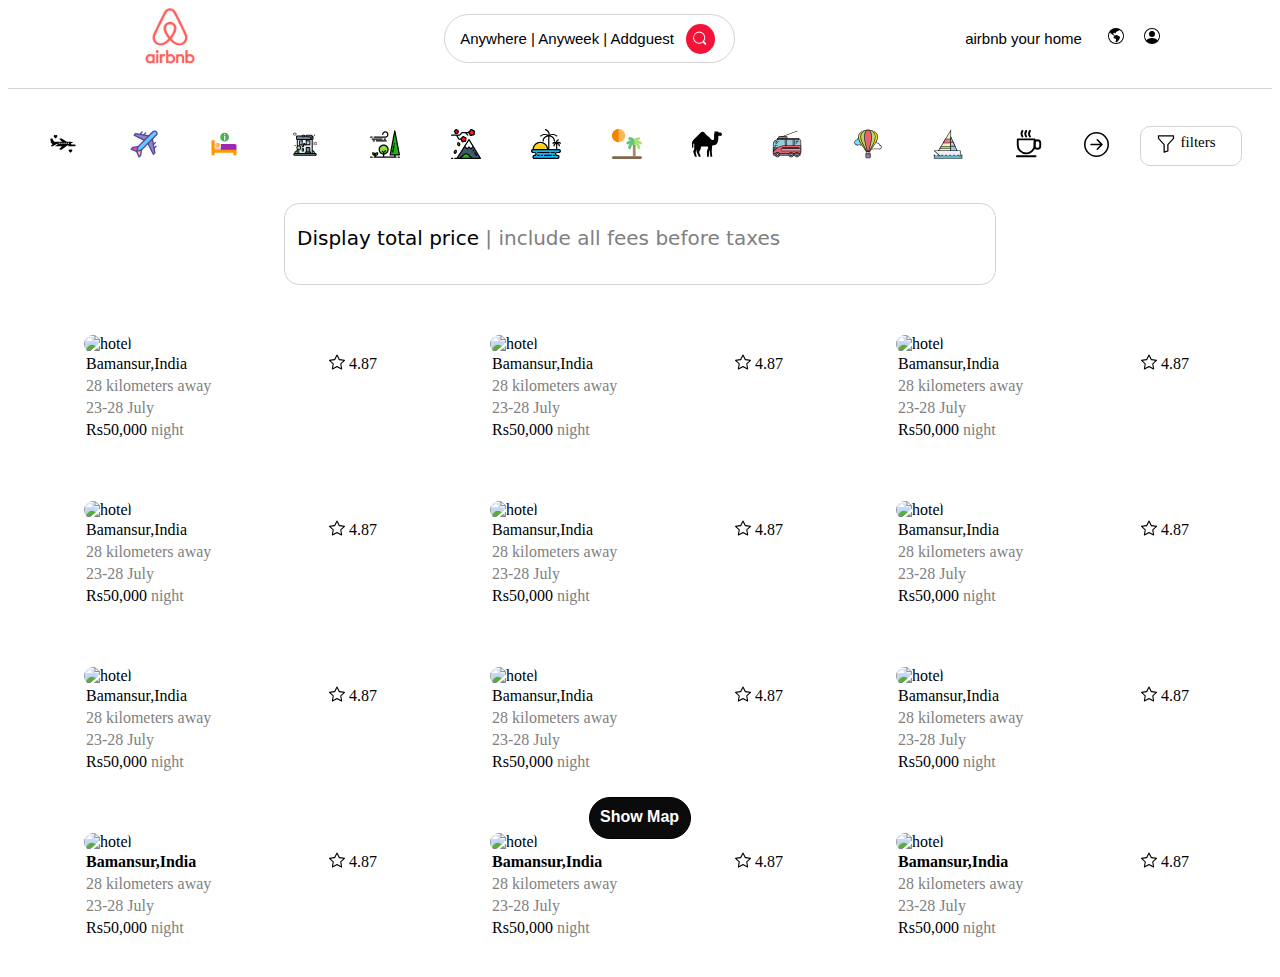
==== index.html @ 46e2a493 "first commit" ====
<!DOCTYPE html>
<html lang="en">
<head>
    <meta charset="UTF-8">
    <meta name="viewport" content="width=device-width, initial-scale=1.0">
    <link rel="stylesheet" href="./style.css">
    <title>Document</title>
</head>
<body>
    <a id="maps" href="https://maps.google.co.in">Show Map</a>
    <div class="top">
        <div class="head-container">
            <div class="logo">
                <img id="logo" src="./assets/logo.png" alt="logo">
            </div>
            <div class="search">
                <button id="search">
                    Anywhere | Anyweek | Addguest
                </button>
                <svg id="search-logo" xmlns="http://www.w3.org/2000/svg" width="16" height="16" fill="currentColor" class="bi bi-search" viewBox="0 0 16 16">
                    <path d="M11.742 10.344a6.5 6.5 0 1 0-1.397 1.398h-.001c.03.04.062.078.098.115l3.85 3.85a1 1 0 0 0 1.415-1.414l-3.85-3.85a1.007 1.007 0 0 0-.115-.1zM12 6.5a5.5 5.5 0 1 1-11 0 5.5 5.5 0 0 1 11 0z"/>
                </svg>
            </div>
            <div class="head-container-2">
                <div class="button-1">
                    <button id="button-1">
                        airbnb your home
                    </button>
                </div>
                <div class="button-2">
                  <svg id="header-2-logo" xmlns="http://www.w3.org/2000/svg" width="16" height="16" fill="currentColor" class="bi bi-globe-americas" viewBox="0 0 16 16">
                        <path d="M8 0a8 8 0 1 0 0 16A8 8 0 0 0 8 0ZM2.04 4.326c.325 1.329 2.532 2.54 3.717 3.19.48.263.793.434.743.484-.08.08-.162.158-.242.234-.416.396-.787.749-.758 1.266.035.634.618.824 1.214 1.017.577.188 1.168.38 1.286.983.082.417-.075.988-.22 1.52-.215.782-.406 1.48.22 1.48 1.5-.5 3.798-3.186 4-5 .138-1.243-2-2-3.5-2.5-.478-.16-.755.081-.99.284-.172.15-.322.279-.51.216-.445-.148-2.5-2-1.5-2.5.78-.39.952-.171 1.227.182.078.099.163.208.273.318.609.304.662-.132.723-.633.039-.322.081-.671.277-.867.434-.434 1.265-.791 2.028-1.12.712-.306 1.365-.587 1.579-.88A7 7 0 1 1 2.04 4.327Z"/>
                      </svg>
                </div>
                <div id="header-2-logo" class="button-3">
                <svg xmlns="http://www.w3.org/2000/svg" width="16" height="16" fill="currentColor" class="bi bi-person-circle" viewBox="0 0 16 16">
                        <path d="M11 6a3 3 0 1 1-6 0 3 3 0 0 1 6 0z"/>
                        <path fill-rule="evenodd" d="M0 8a8 8 0 1 1 16 0A8 8 0 0 1 0 8zm8-7a7 7 0 0 0-5.468 11.37C3.242 11.226 4.805 10 8 10s4.757 1.225 5.468 2.37A7 7 0 0 0 8 1z"/>
                      </svg>
                </div>
            </div>
        </div>

        <div class="menu-container">
            <div class="menu">
                <img id="menu" src="./assets/navmenu/airplane-travel-heart-svgrepo-com.svg" alt="airoplane">
            </div>
            <div class="menu">
                <!-- <svg id="menu" xmlns="http://www.w3.org/2000/svg" viewBox="0 0 32 32"><path d="M12 4h13.9a.09.09 0 0 1 .1.1V22a1 1 0 0 0 2 0V4.1A2.1 2.1 0 0 0 25.9 2H12a1 1 0 0 0 0 2zM29 28h-1v-2a1 1 0 0 0-2 0v2h-4v-5a1 1 0 0 0-1-1H11a1 1 0 0 0-1 1v5H6V4.1a.09.09 0 0 1 .1-.1H8a1 1 0 0 0 0-2H6.1A2.1 2.1 0 0 0 4 4.1V28H3a1 1 0 0 0 0 2h26a1 1 0 0 0 0-2zm-17-4h3v4h-3zm5 4v-4h3v4z"/><path d="M8 7a1 1 0 0 0 1 1h2a1 1 0 0 0 0-2H9a1 1 0 0 0-1 1zM17 6h-2a1 1 0 0 0 0 2h2a1 1 0 0 0 0-2zM23 6h-2a1 1 0 0 0 0 2h2a1 1 0 0 0 0-2zM11 10H9a1 1 0 0 0 0 2h2a1 1 0 0 0 0-2zM17 10h-2a1 1 0 0 0 0 2h2a1 1 0 0 0 0-2zM23 10h-2a1 1 0 0 0 0 2h2a1 1 0 0 0 0-2zM11 14H9a1 1 0 0 0 0 2h2a1 1 0 0 0 0-2zM17 14h-2a1 1 0 0 0 0 2h2a1 1 0 0 0 0-2zM23 14h-2a1 1 0 0 0 0 2h2a1 1 0 0 0 0-2zM11 18H9a1 1 0 0 0 0 2h2a1 1 0 0 0 0-2zM17 18h-2a1 1 0 0 0 0 2h2a1 1 0 0 0 0-2zM23 18h-2a1 1 0 0 0 0 2h2a1 1 0 0 0 0-2z"/></svg> -->
                <img id="menu" src="./assets/navmenu/airplane-svgrepo-com.svg" alt="airplane">
            </div>
            <div class="menu">
                <!-- <svg id="menu" xmlns="http://www.w3.org/2000/svg" viewBox="0 0 32 32"><path d="M12 4h13.9a.09.09 0 0 1 .1.1V22a1 1 0 0 0 2 0V4.1A2.1 2.1 0 0 0 25.9 2H12a1 1 0 0 0 0 2zM29 28h-1v-2a1 1 0 0 0-2 0v2h-4v-5a1 1 0 0 0-1-1H11a1 1 0 0 0-1 1v5H6V4.1a.09.09 0 0 1 .1-.1H8a1 1 0 0 0 0-2H6.1A2.1 2.1 0 0 0 4 4.1V28H3a1 1 0 0 0 0 2h26a1 1 0 0 0 0-2zm-17-4h3v4h-3zm5 4v-4h3v4z"/><path d="M8 7a1 1 0 0 0 1 1h2a1 1 0 0 0 0-2H9a1 1 0 0 0-1 1zM17 6h-2a1 1 0 0 0 0 2h2a1 1 0 0 0 0-2zM23 6h-2a1 1 0 0 0 0 2h2a1 1 0 0 0 0-2zM11 10H9a1 1 0 0 0 0 2h2a1 1 0 0 0 0-2zM17 10h-2a1 1 0 0 0 0 2h2a1 1 0 0 0 0-2zM23 10h-2a1 1 0 0 0 0 2h2a1 1 0 0 0 0-2zM11 14H9a1 1 0 0 0 0 2h2a1 1 0 0 0 0-2zM17 14h-2a1 1 0 0 0 0 2h2a1 1 0 0 0 0-2zM23 14h-2a1 1 0 0 0 0 2h2a1 1 0 0 0 0-2zM11 18H9a1 1 0 0 0 0 2h2a1 1 0 0 0 0-2zM17 18h-2a1 1 0 0 0 0 2h2a1 1 0 0 0 0-2zM23 18h-2a1 1 0 0 0 0 2h2a1 1 0 0 0 0-2z"/></svg> -->
                <img  id="menu" src="./assets/navmenu/hotel-information-svgrepo-com.svg" alt="hotel">
            </div>
            <div class="menu">
                <!-- <svg id="menu" xmlns="http://www.w3.org/2000/svg" viewBox="0 0 32 32"><path d="M12 4h13.9a.09.09 0 0 1 .1.1V22a1 1 0 0 0 2 0V4.1A2.1 2.1 0 0 0 25.9 2H12a1 1 0 0 0 0 2zM29 28h-1v-2a1 1 0 0 0-2 0v2h-4v-5a1 1 0 0 0-1-1H11a1 1 0 0 0-1 1v5H6V4.1a.09.09 0 0 1 .1-.1H8a1 1 0 0 0 0-2H6.1A2.1 2.1 0 0 0 4 4.1V28H3a1 1 0 0 0 0 2h26a1 1 0 0 0 0-2zm-17-4h3v4h-3zm5 4v-4h3v4z"/><path d="M8 7a1 1 0 0 0 1 1h2a1 1 0 0 0 0-2H9a1 1 0 0 0-1 1zM17 6h-2a1 1 0 0 0 0 2h2a1 1 0 0 0 0-2zM23 6h-2a1 1 0 0 0 0 2h2a1 1 0 0 0 0-2zM11 10H9a1 1 0 0 0 0 2h2a1 1 0 0 0 0-2zM17 10h-2a1 1 0 0 0 0 2h2a1 1 0 0 0 0-2zM23 10h-2a1 1 0 0 0 0 2h2a1 1 0 0 0 0-2zM11 14H9a1 1 0 0 0 0 2h2a1 1 0 0 0 0-2zM17 14h-2a1 1 0 0 0 0 2h2a1 1 0 0 0 0-2zM23 14h-2a1 1 0 0 0 0 2h2a1 1 0 0 0 0-2zM11 18H9a1 1 0 0 0 0 2h2a1 1 0 0 0 0-2zM17 18h-2a1 1 0 0 0 0 2h2a1 1 0 0 0 0-2zM23 18h-2a1 1 0 0 0 0 2h2a1 1 0 0 0 0-2z"/></svg> -->
                 <img id="menu" src="./assets/navmenu/hotel-bedroom-apartement-indoor-travel-svgrepo-com.svg" alt="hotel">
            </div>
            <div class="menu">
                <!-- <svg id="menu" xmlns="http://www.w3.org/2000/svg" viewBox="0 0 32 32"><path d="M12 4h13.9a.09.09 0 0 1 .1.1V22a1 1 0 0 0 2 0V4.1A2.1 2.1 0 0 0 25.9 2H12a1 1 0 0 0 0 2zM29 28h-1v-2a1 1 0 0 0-2 0v2h-4v-5a1 1 0 0 0-1-1H11a1 1 0 0 0-1 1v5H6V4.1a.09.09 0 0 1 .1-.1H8a1 1 0 0 0 0-2H6.1A2.1 2.1 0 0 0 4 4.1V28H3a1 1 0 0 0 0 2h26a1 1 0 0 0 0-2zm-17-4h3v4h-3zm5 4v-4h3v4z"/><path d="M8 7a1 1 0 0 0 1 1h2a1 1 0 0 0 0-2H9a1 1 0 0 0-1 1zM17 6h-2a1 1 0 0 0 0 2h2a1 1 0 0 0 0-2zM23 6h-2a1 1 0 0 0 0 2h2a1 1 0 0 0 0-2zM11 10H9a1 1 0 0 0 0 2h2a1 1 0 0 0 0-2zM17 10h-2a1 1 0 0 0 0 2h2a1 1 0 0 0 0-2zM23 10h-2a1 1 0 0 0 0 2h2a1 1 0 0 0 0-2zM11 14H9a1 1 0 0 0 0 2h2a1 1 0 0 0 0-2zM17 14h-2a1 1 0 0 0 0 2h2a1 1 0 0 0 0-2zM23 14h-2a1 1 0 0 0 0 2h2a1 1 0 0 0 0-2zM11 18H9a1 1 0 0 0 0 2h2a1 1 0 0 0 0-2zM17 18h-2a1 1 0 0 0 0 2h2a1 1 0 0 0 0-2zM23 18h-2a1 1 0 0 0 0 2h2a1 1 0 0 0 0-2z"/></svg> -->
                <img id="menu" src="./assets/navmenu/trees-valley-svgrepo-com.svg" alt="trees">
            </div>
            <div class="menu">
                <!-- <svg id="menu" xmlns="http://www.w3.org/2000/svg" viewBox="0 0 32 32"><path d="M12 4h13.9a.09.09 0 0 1 .1.1V22a1 1 0 0 0 2 0V4.1A2.1 2.1 0 0 0 25.9 2H12a1 1 0 0 0 0 2zM29 28h-1v-2a1 1 0 0 0-2 0v2h-4v-5a1 1 0 0 0-1-1H11a1 1 0 0 0-1 1v5H6V4.1a.09.09 0 0 1 .1-.1H8a1 1 0 0 0 0-2H6.1A2.1 2.1 0 0 0 4 4.1V28H3a1 1 0 0 0 0 2h26a1 1 0 0 0 0-2zm-17-4h3v4h-3zm5 4v-4h3v4z"/><path d="M8 7a1 1 0 0 0 1 1h2a1 1 0 0 0 0-2H9a1 1 0 0 0-1 1zM17 6h-2a1 1 0 0 0 0 2h2a1 1 0 0 0 0-2zM23 6h-2a1 1 0 0 0 0 2h2a1 1 0 0 0 0-2zM11 10H9a1 1 0 0 0 0 2h2a1 1 0 0 0 0-2zM17 10h-2a1 1 0 0 0 0 2h2a1 1 0 0 0 0-2zM23 10h-2a1 1 0 0 0 0 2h2a1 1 0 0 0 0-2zM11 14H9a1 1 0 0 0 0 2h2a1 1 0 0 0 0-2zM17 14h-2a1 1 0 0 0 0 2h2a1 1 0 0 0 0-2zM23 14h-2a1 1 0 0 0 0 2h2a1 1 0 0 0 0-2zM11 18H9a1 1 0 0 0 0 2h2a1 1 0 0 0 0-2zM17 18h-2a1 1 0 0 0 0 2h2a1 1 0 0 0 0-2zM23 18h-2a1 1 0 0 0 0 2h2a1 1 0 0 0 0-2z"/></svg> -->
                <img src="./assets/navmenu/mountain-svgrepo-com.svg" alt="mountain" id="menu">
            </div>
            <div class="menu">
                <!-- <svg id="menu" xmlns="http://www.w3.org/2000/svg" viewBox="0 0 32 32"><path d="M12 4h13.9a.09.09 0 0 1 .1.1V22a1 1 0 0 0 2 0V4.1A2.1 2.1 0 0 0 25.9 2H12a1 1 0 0 0 0 2zM29 28h-1v-2a1 1 0 0 0-2 0v2h-4v-5a1 1 0 0 0-1-1H11a1 1 0 0 0-1 1v5H6V4.1a.09.09 0 0 1 .1-.1H8a1 1 0 0 0 0-2H6.1A2.1 2.1 0 0 0 4 4.1V28H3a1 1 0 0 0 0 2h26a1 1 0 0 0 0-2zm-17-4h3v4h-3zm5 4v-4h3v4z"/><path d="M8 7a1 1 0 0 0 1 1h2a1 1 0 0 0 0-2H9a1 1 0 0 0-1 1zM17 6h-2a1 1 0 0 0 0 2h2a1 1 0 0 0 0-2zM23 6h-2a1 1 0 0 0 0 2h2a1 1 0 0 0 0-2zM11 10H9a1 1 0 0 0 0 2h2a1 1 0 0 0 0-2zM17 10h-2a1 1 0 0 0 0 2h2a1 1 0 0 0 0-2zM23 10h-2a1 1 0 0 0 0 2h2a1 1 0 0 0 0-2zM11 14H9a1 1 0 0 0 0 2h2a1 1 0 0 0 0-2zM17 14h-2a1 1 0 0 0 0 2h2a1 1 0 0 0 0-2zM23 14h-2a1 1 0 0 0 0 2h2a1 1 0 0 0 0-2zM11 18H9a1 1 0 0 0 0 2h2a1 1 0 0 0 0-2zM17 18h-2a1 1 0 0 0 0 2h2a1 1 0 0 0 0-2zM23 18h-2a1 1 0 0 0 0 2h2a1 1 0 0 0 0-2z"/></svg> -->
                <img src="./assets/navmenu/beach-island-svgrepo-com.svg" alt="island" id="menu">
            </div>
            <div class="menu">
                <!-- <svg id="menu" xmlns="http://www.w3.org/2000/svg" viewBox="0 0 32 32"><path d="M12 4h13.9a.09.09 0 0 1 .1.1V22a1 1 0 0 0 2 0V4.1A2.1 2.1 0 0 0 25.9 2H12a1 1 0 0 0 0 2zM29 28h-1v-2a1 1 0 0 0-2 0v2h-4v-5a1 1 0 0 0-1-1H11a1 1 0 0 0-1 1v5H6V4.1a.09.09 0 0 1 .1-.1H8a1 1 0 0 0 0-2H6.1A2.1 2.1 0 0 0 4 4.1V28H3a1 1 0 0 0 0 2h26a1 1 0 0 0 0-2zm-17-4h3v4h-3zm5 4v-4h3v4z"/><path d="M8 7a1 1 0 0 0 1 1h2a1 1 0 0 0 0-2H9a1 1 0 0 0-1 1zM17 6h-2a1 1 0 0 0 0 2h2a1 1 0 0 0 0-2zM23 6h-2a1 1 0 0 0 0 2h2a1 1 0 0 0 0-2zM11 10H9a1 1 0 0 0 0 2h2a1 1 0 0 0 0-2zM17 10h-2a1 1 0 0 0 0 2h2a1 1 0 0 0 0-2zM23 10h-2a1 1 0 0 0 0 2h2a1 1 0 0 0 0-2zM11 14H9a1 1 0 0 0 0 2h2a1 1 0 0 0 0-2zM17 14h-2a1 1 0 0 0 0 2h2a1 1 0 0 0 0-2zM23 14h-2a1 1 0 0 0 0 2h2a1 1 0 0 0 0-2zM11 18H9a1 1 0 0 0 0 2h2a1 1 0 0 0 0-2zM17 18h-2a1 1 0 0 0 0 2h2a1 1 0 0 0 0-2zM23 18h-2a1 1 0 0 0 0 2h2a1 1 0 0 0 0-2z"/></svg> -->
                <img src="./assets/navmenu/ocean.svg" alt="ocean" id="menu">
            </div>
            <div class="menu">
                <!-- <svg id="menu" xmlns="http://www.w3.org/2000/svg" viewBox="0 0 32 32"><path d="M12 4h13.9a.09.09 0 0 1 .1.1V22a1 1 0 0 0 2 0V4.1A2.1 2.1 0 0 0 25.9 2H12a1 1 0 0 0 0 2zM29 28h-1v-2a1 1 0 0 0-2 0v2h-4v-5a1 1 0 0 0-1-1H11a1 1 0 0 0-1 1v5H6V4.1a.09.09 0 0 1 .1-.1H8a1 1 0 0 0 0-2H6.1A2.1 2.1 0 0 0 4 4.1V28H3a1 1 0 0 0 0 2h26a1 1 0 0 0 0-2zm-17-4h3v4h-3zm5 4v-4h3v4z"/><path d="M8 7a1 1 0 0 0 1 1h2a1 1 0 0 0 0-2H9a1 1 0 0 0-1 1zM17 6h-2a1 1 0 0 0 0 2h2a1 1 0 0 0 0-2zM23 6h-2a1 1 0 0 0 0 2h2a1 1 0 0 0 0-2zM11 10H9a1 1 0 0 0 0 2h2a1 1 0 0 0 0-2zM17 10h-2a1 1 0 0 0 0 2h2a1 1 0 0 0 0-2zM23 10h-2a1 1 0 0 0 0 2h2a1 1 0 0 0 0-2zM11 14H9a1 1 0 0 0 0 2h2a1 1 0 0 0 0-2zM17 14h-2a1 1 0 0 0 0 2h2a1 1 0 0 0 0-2zM23 14h-2a1 1 0 0 0 0 2h2a1 1 0 0 0 0-2zM11 18H9a1 1 0 0 0 0 2h2a1 1 0 0 0 0-2zM17 18h-2a1 1 0 0 0 0 2h2a1 1 0 0 0 0-2zM23 18h-2a1 1 0 0 0 0 2h2a1 1 0 0 0 0-2z"/></svg> -->
                <img src="./assets/navmenu/camel-1-svgrepo-com.svg" alt="camel" id="menu">
            </div>
            <div class="menu">
                <!-- <svg id="menu" xmlns="http://www.w3.org/2000/svg" viewBox="0 0 32 32"><path d="M12 4h13.9a.09.09 0 0 1 .1.1V22a1 1 0 0 0 2 0V4.1A2.1 2.1 0 0 0 25.9 2H12a1 1 0 0 0 0 2zM29 28h-1v-2a1 1 0 0 0-2 0v2h-4v-5a1 1 0 0 0-1-1H11a1 1 0 0 0-1 1v5H6V4.1a.09.09 0 0 1 .1-.1H8a1 1 0 0 0 0-2H6.1A2.1 2.1 0 0 0 4 4.1V28H3a1 1 0 0 0 0 2h26a1 1 0 0 0 0-2zm-17-4h3v4h-3zm5 4v-4h3v4z"/><path d="M8 7a1 1 0 0 0 1 1h2a1 1 0 0 0 0-2H9a1 1 0 0 0-1 1zM17 6h-2a1 1 0 0 0 0 2h2a1 1 0 0 0 0-2zM23 6h-2a1 1 0 0 0 0 2h2a1 1 0 0 0 0-2zM11 10H9a1 1 0 0 0 0 2h2a1 1 0 0 0 0-2zM17 10h-2a1 1 0 0 0 0 2h2a1 1 0 0 0 0-2zM23 10h-2a1 1 0 0 0 0 2h2a1 1 0 0 0 0-2zM11 14H9a1 1 0 0 0 0 2h2a1 1 0 0 0 0-2zM17 14h-2a1 1 0 0 0 0 2h2a1 1 0 0 0 0-2zM23 14h-2a1 1 0 0 0 0 2h2a1 1 0 0 0 0-2zM11 18H9a1 1 0 0 0 0 2h2a1 1 0 0 0 0-2zM17 18h-2a1 1 0 0 0 0 2h2a1 1 0 0 0 0-2zM23 18h-2a1 1 0 0 0 0 2h2a1 1 0 0 0 0-2z"/></svg> -->
                <img src="./assets/navmenu/bus.svg" alt="bus" id="menu">
            </div>
            <div class="menu">
                <!-- <svg id="menu" xmlns="http://www.w3.org/2000/svg" viewBox="0 0 32 32"><path d="M12 4h13.9a.09.09 0 0 1 .1.1V22a1 1 0 0 0 2 0V4.1A2.1 2.1 0 0 0 25.9 2H12a1 1 0 0 0 0 2zM29 28h-1v-2a1 1 0 0 0-2 0v2h-4v-5a1 1 0 0 0-1-1H11a1 1 0 0 0-1 1v5H6V4.1a.09.09 0 0 1 .1-.1H8a1 1 0 0 0 0-2H6.1A2.1 2.1 0 0 0 4 4.1V28H3a1 1 0 0 0 0 2h26a1 1 0 0 0 0-2zm-17-4h3v4h-3zm5 4v-4h3v4z"/><path d="M8 7a1 1 0 0 0 1 1h2a1 1 0 0 0 0-2H9a1 1 0 0 0-1 1zM17 6h-2a1 1 0 0 0 0 2h2a1 1 0 0 0 0-2zM23 6h-2a1 1 0 0 0 0 2h2a1 1 0 0 0 0-2zM11 10H9a1 1 0 0 0 0 2h2a1 1 0 0 0 0-2zM17 10h-2a1 1 0 0 0 0 2h2a1 1 0 0 0 0-2zM23 10h-2a1 1 0 0 0 0 2h2a1 1 0 0 0 0-2zM11 14H9a1 1 0 0 0 0 2h2a1 1 0 0 0 0-2zM17 14h-2a1 1 0 0 0 0 2h2a1 1 0 0 0 0-2zM23 14h-2a1 1 0 0 0 0 2h2a1 1 0 0 0 0-2zM11 18H9a1 1 0 0 0 0 2h2a1 1 0 0 0 0-2zM17 18h-2a1 1 0 0 0 0 2h2a1 1 0 0 0 0-2zM23 18h-2a1 1 0 0 0 0 2h2a1 1 0 0 0 0-2z"/></svg> -->
                <img src="./assets/navmenu/hot-air-balloon-svgrepo-com (1).svg" alt="balloon" id="menu">
            </div>
            <div class="menu">
                <!-- <svg id="menu" xmlns="http://www.w3.org/2000/svg" viewBox="0 0 32 32"><path d="M12 4h13.9a.09.09 0 0 1 .1.1V22a1 1 0 0 0 2 0V4.1A2.1 2.1 0 0 0 25.9 2H12a1 1 0 0 0 0 2zM29 28h-1v-2a1 1 0 0 0-2 0v2h-4v-5a1 1 0 0 0-1-1H11a1 1 0 0 0-1 1v5H6V4.1a.09.09 0 0 1 .1-.1H8a1 1 0 0 0 0-2H6.1A2.1 2.1 0 0 0 4 4.1V28H3a1 1 0 0 0 0 2h26a1 1 0 0 0 0-2zm-17-4h3v4h-3zm5 4v-4h3v4z"/><path d="M8 7a1 1 0 0 0 1 1h2a1 1 0 0 0 0-2H9a1 1 0 0 0-1 1zM17 6h-2a1 1 0 0 0 0 2h2a1 1 0 0 0 0-2zM23 6h-2a1 1 0 0 0 0 2h2a1 1 0 0 0 0-2zM11 10H9a1 1 0 0 0 0 2h2a1 1 0 0 0 0-2zM17 10h-2a1 1 0 0 0 0 2h2a1 1 0 0 0 0-2zM23 10h-2a1 1 0 0 0 0 2h2a1 1 0 0 0 0-2zM11 14H9a1 1 0 0 0 0 2h2a1 1 0 0 0 0-2zM17 14h-2a1 1 0 0 0 0 2h2a1 1 0 0 0 0-2zM23 14h-2a1 1 0 0 0 0 2h2a1 1 0 0 0 0-2zM11 18H9a1 1 0 0 0 0 2h2a1 1 0 0 0 0-2zM17 18h-2a1 1 0 0 0 0 2h2a1 1 0 0 0 0-2zM23 18h-2a1 1 0 0 0 0 2h2a1 1 0 0 0 0-2z"/></svg> -->
                <img id="menu" src="./assets/navmenu/sailboat-svgrepo-com.svg" alt="boat" id="menu">
            </div>
            <div class="menu">
                <!-- <svg id="menu" xmlns="http://www.w3.org/2000/svg" viewBox="0 0 32 32"><path d="M12 4h13.9a.09.09 0 0 1 .1.1V22a1 1 0 0 0 2 0V4.1A2.1 2.1 0 0 0 25.9 2H12a1 1 0 0 0 0 2zM29 28h-1v-2a1 1 0 0 0-2 0v2h-4v-5a1 1 0 0 0-1-1H11a1 1 0 0 0-1 1v5H6V4.1a.09.09 0 0 1 .1-.1H8a1 1 0 0 0 0-2H6.1A2.1 2.1 0 0 0 4 4.1V28H3a1 1 0 0 0 0 2h26a1 1 0 0 0 0-2zm-17-4h3v4h-3zm5 4v-4h3v4z"/><path d="M8 7a1 1 0 0 0 1 1h2a1 1 0 0 0 0-2H9a1 1 0 0 0-1 1zM17 6h-2a1 1 0 0 0 0 2h2a1 1 0 0 0 0-2zM23 6h-2a1 1 0 0 0 0 2h2a1 1 0 0 0 0-2zM11 10H9a1 1 0 0 0 0 2h2a1 1 0 0 0 0-2zM17 10h-2a1 1 0 0 0 0 2h2a1 1 0 0 0 0-2zM23 10h-2a1 1 0 0 0 0 2h2a1 1 0 0 0 0-2zM11 14H9a1 1 0 0 0 0 2h2a1 1 0 0 0 0-2zM17 14h-2a1 1 0 0 0 0 2h2a1 1 0 0 0 0-2zM23 14h-2a1 1 0 0 0 0 2h2a1 1 0 0 0 0-2zM11 18H9a1 1 0 0 0 0 2h2a1 1 0 0 0 0-2zM17 18h-2a1 1 0 0 0 0 2h2a1 1 0 0 0 0-2zM23 18h-2a1 1 0 0 0 0 2h2a1 1 0 0 0 0-2z"/></svg> -->
                <img id="menu" src="./assets/navmenu/breakfast-hot-drink-coffee-svgrepo-com.svg" alt="breakfast" id="menu">
            </div>
            <div class="menu">
                <svg id="menu-next" xmlns="http://www.w3.org/2000/svg" width="25" height="25" fill="currentColor" class="bi bi-arrow-right-circle" viewBox="0 0 16 16">
                    <path fill-rule="evenodd" d="M1 8a7 7 0 1 0 14 0A7 7 0 0 0 1 8zm15 0A8 8 0 1 1 0 8a8 8 0 0 1 16 0zM4.5 7.5a.5.5 0 0 0 0 1h5.793l-2.147 2.146a.5.5 0 0 0 .708.708l3-3a.5.5 0 0 0 0-.708l-3-3a.5.5 0 1 0-.708.708L10.293 7.5H4.5z"/>
                  </svg>
            </div>
            <div class="menu filter">
                <svg id="menu-filter-logo" xmlns="http://www.w3.org/2000/svg" width="20" height="20" fill="currentColor" class="bi bi-funnel" viewBox="0 0 16 16">
                    <path d="M1.5 1.5A.5.5 0 0 1 2 1h12a.5.5 0 0 1 .5.5v2a.5.5 0 0 1-.128.334L10 8.692V13.5a.5.5 0 0 1-.342.474l-3 1A.5.5 0 0 1 6 14.5V8.692L1.628 3.834A.5.5 0 0 1 1.5 3.5v-2zm1 .5v1.308l4.372 4.858A.5.5 0 0 1 7 8.5v5.306l2-.666V8.5a.5.5 0 0 1 .128-.334L13.5 3.308V2h-11z"/>
                  </svg>
                  <p id="filter">filters</p>
            </div>
        </div>  
    </div>
    <div class="radio">
        <p>Display total price <span style="color: gray;"> | include all fees before taxes </span></p>
        <!-- <input  id="switch" type="checkbox"> -->
    </div>
    <div class="image-container">
        <div class="images">
            <img id="hotels" src="http://source.unsplash.com/1000x1000/?hotel" alt="hotel">
            <svg id="heart" xmlns="http://www.w3.org/2000/svg" width="20" height="20" fill="currentColor" class="bi bi-heart-fill" viewBox="0 0 16 16">
                <path fill-rule="evenodd" d="M8 1.314C12.438-3.248 23.534 4.735 8 15-7.534 4.736 3.562-3.248 8 1.314z"/>
              </svg>
              <div class="star-div-container">
                <div class="star-div">
                    <svg  class="star" xmlns="http://www.w3.org/2000/svg" width="16" height="16" fill="currentColor" class="bi bi-star" viewBox="0 0 16 16">
                        <path d="M2.866 14.85c-.078.444.36.791.746.593l4.39-2.256 4.389 2.256c.386.198.824-.149.746-.592l-.83-4.73 3.522-3.356c.33-.314.16-.888-.282-.95l-4.898-.696L8.465.792a.513.513 0 0 0-.927 0L5.354 5.12l-4.898.696c-.441.062-.612.636-.283.95l3.523 3.356-.83 4.73zm4.905-2.767-3.686 1.894.694-3.957a.565.565 0 0 0-.163-.505L1.71 6.745l4.052-.576a.525.525 0 0 0 .393-.288L8 2.223l1.847 3.658a.525.525 0 0 0 .393.288l4.052.575-2.906 2.77a.565.565 0 0 0-.163.506l.694 3.957-3.686-1.894a.503.503 0 0 0-.461 0z"/>
                      </svg>
                </div>
                <div class="star-div"><p id="rating">4.87</p></div>
              </div>
            <p>Bamansur,India</p>
        <p style="color:gray;">28 kilometers away</p>
        <p style="color:gray;">23-28 July</p>
        <p>Rs50,000 <span style="color:gray">night</span></p>
        </div>
        <div class="images">
            <img id="hotels" src="http://source.unsplash.com/1000x1000/?pub" alt="hotel">
            <svg id="heart" xmlns="http://www.w3.org/2000/svg" width="20" height="20" fill="currentColor" class="bi bi-heart-fill" viewBox="0 0 16 16">
                <path fill-rule="evenodd" d="M8 1.314C12.438-3.248 23.534 4.735 8 15-7.534 4.736 3.562-3.248 8 1.314z"/>
              </svg>
              <div class="star-div-container">
                <div class="star-div">
                    <svg  class="star" xmlns="http://www.w3.org/2000/svg" width="16" height="16" fill="currentColor" class="bi bi-star" viewBox="0 0 16 16">
                        <path d="M2.866 14.85c-.078.444.36.791.746.593l4.39-2.256 4.389 2.256c.386.198.824-.149.746-.592l-.83-4.73 3.522-3.356c.33-.314.16-.888-.282-.95l-4.898-.696L8.465.792a.513.513 0 0 0-.927 0L5.354 5.12l-4.898.696c-.441.062-.612.636-.283.95l3.523 3.356-.83 4.73zm4.905-2.767-3.686 1.894.694-3.957a.565.565 0 0 0-.163-.505L1.71 6.745l4.052-.576a.525.525 0 0 0 .393-.288L8 2.223l1.847 3.658a.525.525 0 0 0 .393.288l4.052.575-2.906 2.77a.565.565 0 0 0-.163.506l.694 3.957-3.686-1.894a.503.503 0 0 0-.461 0z"/>
                      </svg>
                </div>
                <div class="star-div"><p id="rating">4.87</p></div>
              </div>
            <p>Bamansur,India</p>
        <p style="color:gray;">28 kilometers away</p>
        <p style="color:gray;">23-28 July</p>
        <p>Rs50,000 <span style="color:gray">night</span></p>
        </div>    
        <div class="images">
            <img id="hotels" src="http://source.unsplash.com/1000x1000/?hills" alt="hotel">
            <svg id="heart" xmlns="http://www.w3.org/2000/svg" width="20" height="20" fill="currentColor" class="bi bi-heart-fill" viewBox="0 0 16 16">
                <path fill-rule="evenodd" d="M8 1.314C12.438-3.248 23.534 4.735 8 15-7.534 4.736 3.562-3.248 8 1.314z"/>
              </svg>
              <div class="star-div-container">
                <div class="star-div">
                    <svg  class="star" xmlns="http://www.w3.org/2000/?lakes" width="16" height="16" fill="currentColor" class="bi bi-star" viewBox="0 0 16 16">
                        <path d="M2.866 14.85c-.078.444.36.791.746.593l4.39-2.256 4.389 2.256c.386.198.824-.149.746-.592l-.83-4.73 3.522-3.356c.33-.314.16-.888-.282-.95l-4.898-.696L8.465.792a.513.513 0 0 0-.927 0L5.354 5.12l-4.898.696c-.441.062-.612.636-.283.95l3.523 3.356-.83 4.73zm4.905-2.767-3.686 1.894.694-3.957a.565.565 0 0 0-.163-.505L1.71 6.745l4.052-.576a.525.525 0 0 0 .393-.288L8 2.223l1.847 3.658a.525.525 0 0 0 .393.288l4.052.575-2.906 2.77a.565.565 0 0 0-.163.506l.694 3.957-3.686-1.894a.503.503 0 0 0-.461 0z"/>
                      </svg>
                </div>
                <div class="star-div"><p id="rating">4.87</p></div>
              </div>
            <p>Bamansur,India</p>
        <p style="color:gray;">28 kilometers away</p>
        <p style="color:gray;">23-28 July</p>
        <p>Rs50,000 <span style="color:gray">night</span></p>
        </div>    
        <div class="images">
            <img id="hotels" src="http://source.unsplash.com/1000x1000/?sea" alt="hotel">
            <svg id="heart" xmlns="http://www.w3.org/2000/svg" width="20" height="20" fill="currentColor" class="bi bi-heart-fill" viewBox="0 0 16 16">
                <path fill-rule="evenodd" d="M8 1.314C12.438-3.248 23.534 4.735 8 15-7.534 4.736 3.562-3.248 8 1.314z"/>
              </svg>
              <div class="star-div-container">
                <div class="star-div">
                    <svg  class="star" xmlns="http://www.w3.org/2000/svg" width="16" height="16" fill="currentColor" class="bi bi-star" viewBox="0 0 16 16">
                        <path d="M2.866 14.85c-.078.444.36.791.746.593l4.39-2.256 4.389 2.256c.386.198.824-.149.746-.592l-.83-4.73 3.522-3.356c.33-.314.16-.888-.282-.95l-4.898-.696L8.465.792a.513.513 0 0 0-.927 0L5.354 5.12l-4.898.696c-.441.062-.612.636-.283.95l3.523 3.356-.83 4.73zm4.905-2.767-3.686 1.894.694-3.957a.565.565 0 0 0-.163-.505L1.71 6.745l4.052-.576a.525.525 0 0 0 .393-.288L8 2.223l1.847 3.658a.525.525 0 0 0 .393.288l4.052.575-2.906 2.77a.565.565 0 0 0-.163.506l.694 3.957-3.686-1.894a.503.503 0 0 0-.461 0z"/>
                      </svg>
                </div>
                <div class="star-div"><p id="rating">4.87</p></div>
              </div>
            <p>Bamansur,India</p>
        <p style="color:gray;">28 kilometers away</p>
        <p style="color:gray;">23-28 July</p>
        <p>Rs50,000 <span style="color:gray">night</span></p>
        </div>    
        <div class="images">
            <img id="hotels" src="http://source.unsplash.com/1000x1000/?resort" alt="hotel">
            <svg id="heart" xmlns="http://www.w3.org/2000/svg" width="20" height="20" fill="currentColor" class="bi bi-heart-fill" viewBox="0 0 16 16">
                <path fill-rule="evenodd" d="M8 1.314C12.438-3.248 23.534 4.735 8 15-7.534 4.736 3.562-3.248 8 1.314z"/>
              </svg>
              <div class="star-div-container">
                <div class="star-div">
                    <svg  class="star" xmlns="http://www.w3.org/2000/svg" width="16" height="16" fill="currentColor" class="bi bi-star" viewBox="0 0 16 16">
                        <path d="M2.866 14.85c-.078.444.36.791.746.593l4.39-2.256 4.389 2.256c.386.198.824-.149.746-.592l-.83-4.73 3.522-3.356c.33-.314.16-.888-.282-.95l-4.898-.696L8.465.792a.513.513 0 0 0-.927 0L5.354 5.12l-4.898.696c-.441.062-.612.636-.283.95l3.523 3.356-.83 4.73zm4.905-2.767-3.686 1.894.694-3.957a.565.565 0 0 0-.163-.505L1.71 6.745l4.052-.576a.525.525 0 0 0 .393-.288L8 2.223l1.847 3.658a.525.525 0 0 0 .393.288l4.052.575-2.906 2.77a.565.565 0 0 0-.163.506l.694 3.957-3.686-1.894a.503.503 0 0 0-.461 0z"/>
                      </svg>
                </div>
                <div class="star-div"><p id="rating">4.87</p></div>
              </div>
            <p>Bamansur,India</p>
        <p style="color:gray;">28 kilometers away</p>
        <p style="color:gray;">23-28 July</p>
        <p>Rs50,000 <span style="color:gray">night</span></p>
        </div>        
        <div class="images">
            <img id="hotels" src="http://source.unsplash.com/1000x1000/?manali" alt="hotel">
            <svg id="heart" xmlns="http://www.w3.org/2000/svg" width="20" height="20" fill="currentColor" class="bi bi-heart-fill" viewBox="0 0 16 16">
                <path fill-rule="evenodd" d="M8 1.314C12.438-3.248 23.534 4.735 8 15-7.534 4.736 3.562-3.248 8 1.314z"/>
              </svg>
              <div class="star-div-container">
                <div class="star-div">
                    <svg  class="star" xmlns="http://www.w3.org/2000/svg" width="16" height="16" fill="currentColor" class="bi bi-star" viewBox="0 0 16 16">
                        <path d="M2.866 14.85c-.078.444.36.791.746.593l4.39-2.256 4.389 2.256c.386.198.824-.149.746-.592l-.83-4.73 3.522-3.356c.33-.314.16-.888-.282-.95l-4.898-.696L8.465.792a.513.513 0 0 0-.927 0L5.354 5.12l-4.898.696c-.441.062-.612.636-.283.95l3.523 3.356-.83 4.73zm4.905-2.767-3.686 1.894.694-3.957a.565.565 0 0 0-.163-.505L1.71 6.745l4.052-.576a.525.525 0 0 0 .393-.288L8 2.223l1.847 3.658a.525.525 0 0 0 .393.288l4.052.575-2.906 2.77a.565.565 0 0 0-.163.506l.694 3.957-3.686-1.894a.503.503 0 0 0-.461 0z"/>
                      </svg>
                </div>
                <div class="star-div"><p id="rating">4.87</p></div>
              </div>
            <p>Bamansur,India</p>
        <p style="color:gray;">28 kilometers away</p>
        <p style="color:gray;">23-28 July</p>
        <p>Rs50,000 <span style="color:gray">night</span></p>
        </div>    
        <div class="images">
            <img id="hotels" src="http://source.unsplash.com/1000x1000/?kedarnath" alt="hotel">
            <svg id="heart" xmlns="http://www.w3.org/2000/svg" width="20" height="20" fill="currentColor" class="bi bi-heart-fill" viewBox="0 0 16 16">
                <path fill-rule="evenodd" d="M8 1.314C12.438-3.248 23.534 4.735 8 15-7.534 4.736 3.562-3.248 8 1.314z"/>
              </svg>
              <div class="star-div-container">
                <div class="star-div">
                    <svg  class="star" xmlns="http://www.w3.org/2000/svg" width="16" height="16" fill="currentColor" class="bi bi-star" viewBox="0 0 16 16">
                        <path d="M2.866 14.85c-.078.444.36.791.746.593l4.39-2.256 4.389 2.256c.386.198.824-.149.746-.592l-.83-4.73 3.522-3.356c.33-.314.16-.888-.282-.95l-4.898-.696L8.465.792a.513.513 0 0 0-.927 0L5.354 5.12l-4.898.696c-.441.062-.612.636-.283.95l3.523 3.356-.83 4.73zm4.905-2.767-3.686 1.894.694-3.957a.565.565 0 0 0-.163-.505L1.71 6.745l4.052-.576a.525.525 0 0 0 .393-.288L8 2.223l1.847 3.658a.525.525 0 0 0 .393.288l4.052.575-2.906 2.77a.565.565 0 0 0-.163.506l.694 3.957-3.686-1.894a.503.503 0 0 0-.461 0z"/>
                      </svg>
                </div>
                <div class="star-div"><p id="rating">4.87</p></div>
              </div>
            <p>Bamansur,India</p>
        <p style="color:gray;">28 kilometers away</p>
        <p style="color:gray;">23-28 July</p>
        <p>Rs50,000 <span style="color:gray">night</span></p>
        </div>    
        <div class="images">
            <img id="hotels" src="http://source.unsplash.com/1000x1000/?pune" alt="hotel">
            <svg id="heart" xmlns="http://www.w3.org/2000/svg" width="20" height="20" fill="currentColor" class="bi bi-heart-fill" viewBox="0 0 16 16">
                <path fill-rule="evenodd" d="M8 1.314C12.438-3.248 23.534 4.735 8 15-7.534 4.736 3.562-3.248 8 1.314z"/>
              </svg>
              <div class="star-div-container">
                <div class="star-div">
                    <svg  class="star" xmlns="http://www.w3.org/2000/svg" width="16" height="16" fill="currentColor" class="bi bi-star" viewBox="0 0 16 16">
                        <path d="M2.866 14.85c-.078.444.36.791.746.593l4.39-2.256 4.389 2.256c.386.198.824-.149.746-.592l-.83-4.73 3.522-3.356c.33-.314.16-.888-.282-.95l-4.898-.696L8.465.792a.513.513 0 0 0-.927 0L5.354 5.12l-4.898.696c-.441.062-.612.636-.283.95l3.523 3.356-.83 4.73zm4.905-2.767-3.686 1.894.694-3.957a.565.565 0 0 0-.163-.505L1.71 6.745l4.052-.576a.525.525 0 0 0 .393-.288L8 2.223l1.847 3.658a.525.525 0 0 0 .393.288l4.052.575-2.906 2.77a.565.565 0 0 0-.163.506l.694 3.957-3.686-1.894a.503.503 0 0 0-.461 0z"/>
                      </svg>
                </div>
                <div class="star-div"><p id="rating">4.87</p></div>
              </div>
            <p>Bamansur,India</p>
        <p style="color:gray;">28 kilometers away</p>
        <p style="color:gray;">23-28 July</p>
        <p>Rs50,000 <span style="color:gray">night</span></p>
        </div>    
        <div class="images">
            <img id="hotels" src="http://source.unsplash.com/1000x1000/?Japan" alt="hotel">
            <svg id="heart" xmlns="http://www.w3.org/2000/svg" width="20" height="20" fill="currentColor" class="bi bi-heart-fill" viewBox="0 0 16 16">
                <path fill-rule="evenodd" d="M8 1.314C12.438-3.248 23.534 4.735 8 15-7.534 4.736 3.562-3.248 8 1.314z"/>
              </svg>
              <div class="star-div-container">
                <div class="star-div">
                    <svg  class="star" xmlns="http://www.w3.org/2000/svg" width="16" height="16" fill="currentColor" class="bi bi-star" viewBox="0 0 16 16">
                        <path d="M2.866 14.85c-.078.444.36.791.746.593l4.39-2.256 4.389 2.256c.386.198.824-.149.746-.592l-.83-4.73 3.522-3.356c.33-.314.16-.888-.282-.95l-4.898-.696L8.465.792a.513.513 0 0 0-.927 0L5.354 5.12l-4.898.696c-.441.062-.612.636-.283.95l3.523 3.356-.83 4.73zm4.905-2.767-3.686 1.894.694-3.957a.565.565 0 0 0-.163-.505L1.71 6.745l4.052-.576a.525.525 0 0 0 .393-.288L8 2.223l1.847 3.658a.525.525 0 0 0 .393.288l4.052.575-2.906 2.77a.565.565 0 0 0-.163.506l.694 3.957-3.686-1.894a.503.503 0 0 0-.461 0z"/>
                      </svg>
                </div>
                <div class="star-div"><p id="rating">4.87</p></div>
              </div>
            <p>Bamansur,India</p>
        <p style="color:gray;">28 kilometers away</p>
        <p style="color:gray;">23-28 July</p>
        <p>Rs50,000 <span style="color:gray">night</span></p>
        </div>    
        <div class="images">
            <img id="hotels" src="http://source.unsplash.com/1000x1000/?australia" alt="hotel">
            <svg id="heart" xmlns="http://www.w3.org/2000/svg" width="20" height="20" fill="currentColor" class="bi bi-heart-fill" viewBox="0 0 16 16">
                <path fill-rule="evenodd" d="M8 1.314C12.438-3.248 23.534 4.735 8 15-7.534 4.736 3.562-3.248 8 1.314z"/>
              </svg>
              <div class="star-div-container">
                <div class="star-div">
                    <svg  class="star" xmlns="http://www.w3.org/2000/svg" width="16" height="16" fill="currentColor" class="bi bi-star" viewBox="0 0 16 16">
                        <path d="M2.866 14.85c-.078.444.36.791.746.593l4.39-2.256 4.389 2.256c.386.198.824-.149.746-.592l-.83-4.73 3.522-3.356c.33-.314.16-.888-.282-.95l-4.898-.696L8.465.792a.513.513 0 0 0-.927 0L5.354 5.12l-4.898.696c-.441.062-.612.636-.283.95l3.523 3.356-.83 4.73zm4.905-2.767-3.686 1.894.694-3.957a.565.565 0 0 0-.163-.505L1.71 6.745l4.052-.576a.525.525 0 0 0 .393-.288L8 2.223l1.847 3.658a.525.525 0 0 0 .393.288l4.052.575-2.906 2.77a.565.565 0 0 0-.163.506l.694 3.957-3.686-1.894a.503.503 0 0 0-.461 0z"/>
                      </svg>
                </div>
                <div class="star-div"><p id="rating">4.87</p></div>
              </div>
            <p style="font-weight: bolder;">Bamansur,India</p>
        <p style="color:gray;">28 kilometers away</p>
        <p style="color:gray;">23-28 July</p>
        <p>Rs50,000 <span style="color:gray">night</span></p>
        </div>   
        
        <div class="images">
            <img id="hotels" src="http://source.unsplash.com/1000x1000/?fort" alt="hotel">
            <svg id="heart" xmlns="http://www.w3.org/2000/svg" width="20" height="20" fill="currentColor" class="bi bi-heart-fill" viewBox="0 0 16 16">
                <path fill-rule="evenodd" d="M8 1.314C12.438-3.248 23.534 4.735 8 15-7.534 4.736 3.562-3.248 8 1.314z"/>
              </svg>
              <div class="star-div-container">
                <div class="star-div">
                    <svg  class="star" xmlns="http://www.w3.org/2000/svg" width="16" height="16" fill="currentColor" class="bi bi-star" viewBox="0 0 16 16">
                        <path d="M2.866 14.85c-.078.444.36.791.746.593l4.39-2.256 4.389 2.256c.386.198.824-.149.746-.592l-.83-4.73 3.522-3.356c.33-.314.16-.888-.282-.95l-4.898-.696L8.465.792a.513.513 0 0 0-.927 0L5.354 5.12l-4.898.696c-.441.062-.612.636-.283.95l3.523 3.356-.83 4.73zm4.905-2.767-3.686 1.894.694-3.957a.565.565 0 0 0-.163-.505L1.71 6.745l4.052-.576a.525.525 0 0 0 .393-.288L8 2.223l1.847 3.658a.525.525 0 0 0 .393.288l4.052.575-2.906 2.77a.565.565 0 0 0-.163.506l.694 3.957-3.686-1.894a.503.503 0 0 0-.461 0z"/>
                      </svg>
                </div>
                <div class="star-div"><p id="rating">4.87</p></div>
              </div>
            <p style="font-weight: bolder;">Bamansur,India</p>
        <p style="color:gray;">28 kilometers away</p>
        <p style="color:gray;">23-28 July</p>
        <p>Rs50,000 <span style="color:gray">night</span></p>
        </div>  

        <div class="images">
            <img id="hotels" src="http://source.unsplash.com/1000x1000/?ajanta" alt="hotel">
            <svg id="heart" xmlns="http://www.w3.org/2000/svg" width="20" height="20" fill="currentColor" class="bi bi-heart-fill" viewBox="0 0 16 16">
                <path fill-rule="evenodd" d="M8 1.314C12.438-3.248 23.534 4.735 8 15-7.534 4.736 3.562-3.248 8 1.314z"/>
              </svg>
              <div class="star-div-container">
                <div class="star-div">
                    <svg  class="star" xmlns="http://www.w3.org/2000/svg" width="16" height="16" fill="currentColor" class="bi bi-star" viewBox="0 0 16 16">
                        <path d="M2.866 14.85c-.078.444.36.791.746.593l4.39-2.256 4.389 2.256c.386.198.824-.149.746-.592l-.83-4.73 3.522-3.356c.33-.314.16-.888-.282-.95l-4.898-.696L8.465.792a.513.513 0 0 0-.927 0L5.354 5.12l-4.898.696c-.441.062-.612.636-.283.95l3.523 3.356-.83 4.73zm4.905-2.767-3.686 1.894.694-3.957a.565.565 0 0 0-.163-.505L1.71 6.745l4.052-.576a.525.525 0 0 0 .393-.288L8 2.223l1.847 3.658a.525.525 0 0 0 .393.288l4.052.575-2.906 2.77a.565.565 0 0 0-.163.506l.694 3.957-3.686-1.894a.503.503 0 0 0-.461 0z"/>
                      </svg>
                </div>
                <div class="star-div"><p id="rating">4.87</p></div>
              </div>
            <p style="font-weight: bolder;">Bamansur,India</p>
        <p style="color:gray;">28 kilometers away</p>
        <p style="color:gray;">23-28 July</p>
        <p>Rs50,000 <span style="color:gray">night</span></p>
        </div>  

    </div>

</body>
</html>
---- style.css ----
.top{
    position: sticky;
    top: 0px;
    z-index: 100;
    background-color: white;
}
.head-container{
    display: flex;
    justify-content: space-around;
    align-items: center;
    border-bottom: 1px solid lightgray;
    padding-bottom:20px;
}
.head-container-2{
    display: flex;
    gap: 20px;
    align-items: center;
}
#logo{
    width:100px;
}

.search{
    position: relative;
}
#search{
    background-color: white;
    padding:15px;
    padding-right: 60px;
    font-size: 15px;
    border-radius:30px ;
    border: 1px solid lightgray;
}

#search-logo{
    border: none;
    width: 15px;
    color: white;
    position: absolute;
    right: 20px;
    top: 10px;
    background-color:rgb(243, 19, 57);
    padding: 7px;
    border-radius: 50% ;
}

#maps{
    display: block;
    padding: 10px;
    width:80px;
    height: 20px;
    border: 1px solid black;
    background-color: rgb(12, 11, 11);
    color: white;
    font-weight: 700;
    border-radius: 25px ;
    text-decoration: none;
    font-family:sans-serif;
    position: fixed;
    bottom:40px;
    left: 50%;
    transform: translate(-50%,-50%);
    z-index: 100;
}

#button-1{
    background-color: white;
    border: none;
    font-size: 15px;
}

.menu-container{
    margin-top:30px ;
    display: flex;
    justify-content: space-evenly;
    align-items: center;
    flex-wrap: wrap;
}

#menu{
    width: 30px;
    padding: 10px;
    /* border: 1px solid lightgray; */
    /* border-radius:10px; */
}

.filter{
    width: 55px;
    padding: 7px;
    padding-right: 30px;
    padding-left: 15px;
    position:relative;
    border: 1px solid lightgray;
    border-radius: 10px;
}

#filter{
    display: inline;
    position: absolute;
    top: 5px;
    padding-left: 5px;
    font-size: 15px;
}

.radio{
    width: 700px;
    height: 50px;
    padding-top: 20px;
    padding-bottom: 10px;
    padding-left: 10px;
    margin:  auto;
    margin-top:30px ;
    border: 1px solid lightgray;
    font-size: 20px;
    border-radius: 15px;
    font-family: system-ui, -apple-system, BlinkMacSystemFont, 'Segoe UI', Roboto, Oxygen, Ubuntu, Cantarell, 'Open Sans', 'Helvetica Neue', sans-serif;

}

.image-container
{
    display: flex;
    flex-wrap: wrap;
    justify-content: space-evenly;
    
    margin-top: 20px;
}

.images{
    width: 300px;
    border-radius: 15px;
    border: none;
    margin: 15px;
    padding: 15px;
    position: relative;
}
#heart{
    color: white;
    position:absolute;
    top: 20px;
    right:20px;
}

#hotels{
    border-radius: 10px;
    max-width: 100%;
}

p{
    margin:0px;
    padding: 2px;
}

.star-div-container{
    display: flex;
    gap: 2px;
    align-items: center;
    position: absolute;
    left:260px
}
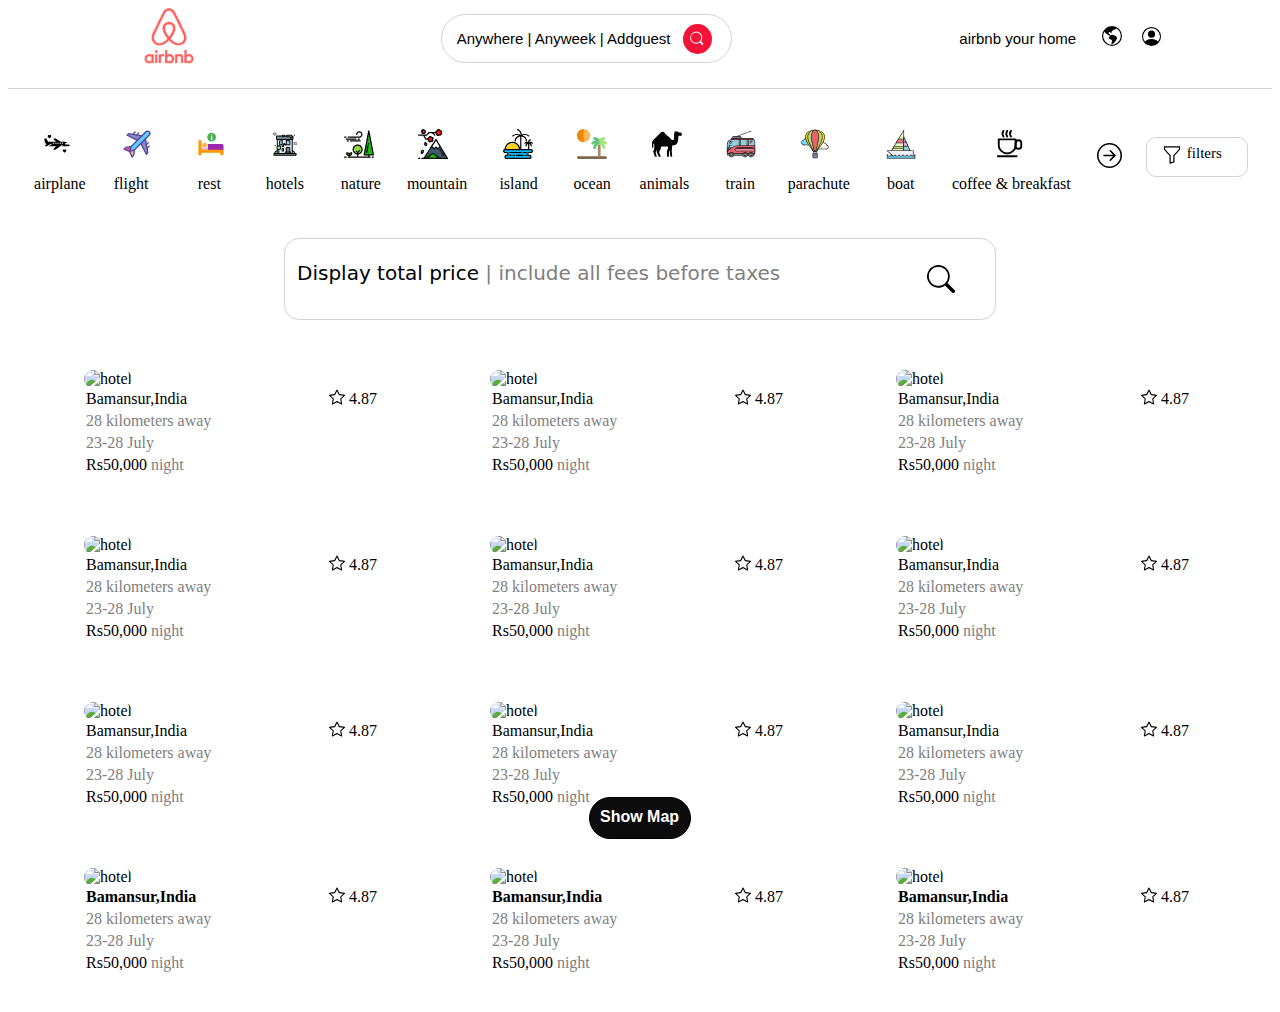
==== commit 1ea10066: "added menu names" ====
--- a/index.html
+++ b/index.html
@@ -17,7 +17,7 @@
                 <button id="search">
                     Anywhere | Anyweek | Addguest
                 </button>
-                <svg id="search-logo" xmlns="http://www.w3.org/2000/svg" width="16" height="16" fill="currentColor" class="bi bi-search" viewBox="0 0 16 16">
+                <svg id="search-logo" xmlns="http://www.w3.org/2000/svg" width="22" height="16" fill="currentColor" class="bi bi-search" viewBox="0 0 16 16">
                     <path d="M11.742 10.344a6.5 6.5 0 1 0-1.397 1.398h-.001c.03.04.062.078.098.115l3.85 3.85a1 1 0 0 0 1.415-1.414l-3.85-3.85a1.007 1.007 0 0 0-.115-.1zM12 6.5a5.5 5.5 0 1 1-11 0 5.5 5.5 0 0 1 11 0z"/>
                 </svg>
             </div>
@@ -28,12 +28,12 @@
                     </button>
                 </div>
                 <div class="button-2">
-                  <svg id="header-2-logo" xmlns="http://www.w3.org/2000/svg" width="16" height="16" fill="currentColor" class="bi bi-globe-americas" viewBox="0 0 16 16">
+                  <svg id="header-2-logo" xmlns="http://www.w3.org/2000/svg" width="20" height="20" fill="currentColor" class="bi bi-globe-americas" viewBox="0 0 16 16">
                         <path d="M8 0a8 8 0 1 0 0 16A8 8 0 0 0 8 0ZM2.04 4.326c.325 1.329 2.532 2.54 3.717 3.19.48.263.793.434.743.484-.08.08-.162.158-.242.234-.416.396-.787.749-.758 1.266.035.634.618.824 1.214 1.017.577.188 1.168.38 1.286.983.082.417-.075.988-.22 1.52-.215.782-.406 1.48.22 1.48 1.5-.5 3.798-3.186 4-5 .138-1.243-2-2-3.5-2.5-.478-.16-.755.081-.99.284-.172.15-.322.279-.51.216-.445-.148-2.5-2-1.5-2.5.78-.39.952-.171 1.227.182.078.099.163.208.273.318.609.304.662-.132.723-.633.039-.322.081-.671.277-.867.434-.434 1.265-.791 2.028-1.12.712-.306 1.365-.587 1.579-.88A7 7 0 1 1 2.04 4.327Z"/>
                       </svg>
                 </div>
                 <div id="header-2-logo" class="button-3">
-                <svg xmlns="http://www.w3.org/2000/svg" width="16" height="16" fill="currentColor" class="bi bi-person-circle" viewBox="0 0 16 16">
+                <svg xmlns="http://www.w3.org/2000/svg" width="19" height="19" fill="currentColor" class="bi bi-person-circle" viewBox="0 0 16 16">
                         <path d="M11 6a3 3 0 1 1-6 0 3 3 0 0 1 6 0z"/>
                         <path fill-rule="evenodd" d="M0 8a8 8 0 1 1 16 0A8 8 0 0 1 0 8zm8-7a7 7 0 0 0-5.468 11.37C3.242 11.226 4.805 10 8 10s4.757 1.225 5.468 2.37A7 7 0 0 0 8 1z"/>
                       </svg>
@@ -43,55 +43,68 @@
 
         <div class="menu-container">
             <div class="menu">
-                <img id="menu" src="./assets/navmenu/airplane-travel-heart-svgrepo-com.svg" alt="airoplane">
+                  <img id="menu" src="./assets/navmenu/airplane-travel-heart-svgrepo-com.svg" alt="airoplane">
+                  <p>airplane</p>
             </div>
             <div class="menu">
                 <!-- <svg id="menu" xmlns="http://www.w3.org/2000/svg" viewBox="0 0 32 32"><path d="M12 4h13.9a.09.09 0 0 1 .1.1V22a1 1 0 0 0 2 0V4.1A2.1 2.1 0 0 0 25.9 2H12a1 1 0 0 0 0 2zM29 28h-1v-2a1 1 0 0 0-2 0v2h-4v-5a1 1 0 0 0-1-1H11a1 1 0 0 0-1 1v5H6V4.1a.09.09 0 0 1 .1-.1H8a1 1 0 0 0 0-2H6.1A2.1 2.1 0 0 0 4 4.1V28H3a1 1 0 0 0 0 2h26a1 1 0 0 0 0-2zm-17-4h3v4h-3zm5 4v-4h3v4z"/><path d="M8 7a1 1 0 0 0 1 1h2a1 1 0 0 0 0-2H9a1 1 0 0 0-1 1zM17 6h-2a1 1 0 0 0 0 2h2a1 1 0 0 0 0-2zM23 6h-2a1 1 0 0 0 0 2h2a1 1 0 0 0 0-2zM11 10H9a1 1 0 0 0 0 2h2a1 1 0 0 0 0-2zM17 10h-2a1 1 0 0 0 0 2h2a1 1 0 0 0 0-2zM23 10h-2a1 1 0 0 0 0 2h2a1 1 0 0 0 0-2zM11 14H9a1 1 0 0 0 0 2h2a1 1 0 0 0 0-2zM17 14h-2a1 1 0 0 0 0 2h2a1 1 0 0 0 0-2zM23 14h-2a1 1 0 0 0 0 2h2a1 1 0 0 0 0-2zM11 18H9a1 1 0 0 0 0 2h2a1 1 0 0 0 0-2zM17 18h-2a1 1 0 0 0 0 2h2a1 1 0 0 0 0-2zM23 18h-2a1 1 0 0 0 0 2h2a1 1 0 0 0 0-2z"/></svg> -->
                 <img id="menu" src="./assets/navmenu/airplane-svgrepo-com.svg" alt="airplane">
+                <p>flight</p>
             </div>
             <div class="menu">
                 <!-- <svg id="menu" xmlns="http://www.w3.org/2000/svg" viewBox="0 0 32 32"><path d="M12 4h13.9a.09.09 0 0 1 .1.1V22a1 1 0 0 0 2 0V4.1A2.1 2.1 0 0 0 25.9 2H12a1 1 0 0 0 0 2zM29 28h-1v-2a1 1 0 0 0-2 0v2h-4v-5a1 1 0 0 0-1-1H11a1 1 0 0 0-1 1v5H6V4.1a.09.09 0 0 1 .1-.1H8a1 1 0 0 0 0-2H6.1A2.1 2.1 0 0 0 4 4.1V28H3a1 1 0 0 0 0 2h26a1 1 0 0 0 0-2zm-17-4h3v4h-3zm5 4v-4h3v4z"/><path d="M8 7a1 1 0 0 0 1 1h2a1 1 0 0 0 0-2H9a1 1 0 0 0-1 1zM17 6h-2a1 1 0 0 0 0 2h2a1 1 0 0 0 0-2zM23 6h-2a1 1 0 0 0 0 2h2a1 1 0 0 0 0-2zM11 10H9a1 1 0 0 0 0 2h2a1 1 0 0 0 0-2zM17 10h-2a1 1 0 0 0 0 2h2a1 1 0 0 0 0-2zM23 10h-2a1 1 0 0 0 0 2h2a1 1 0 0 0 0-2zM11 14H9a1 1 0 0 0 0 2h2a1 1 0 0 0 0-2zM17 14h-2a1 1 0 0 0 0 2h2a1 1 0 0 0 0-2zM23 14h-2a1 1 0 0 0 0 2h2a1 1 0 0 0 0-2zM11 18H9a1 1 0 0 0 0 2h2a1 1 0 0 0 0-2zM17 18h-2a1 1 0 0 0 0 2h2a1 1 0 0 0 0-2zM23 18h-2a1 1 0 0 0 0 2h2a1 1 0 0 0 0-2z"/></svg> -->
                 <img  id="menu" src="./assets/navmenu/hotel-information-svgrepo-com.svg" alt="hotel">
+                <p style="margin-left: 10px;">rest</p>
             </div>
             <div class="menu">
                 <!-- <svg id="menu" xmlns="http://www.w3.org/2000/svg" viewBox="0 0 32 32"><path d="M12 4h13.9a.09.09 0 0 1 .1.1V22a1 1 0 0 0 2 0V4.1A2.1 2.1 0 0 0 25.9 2H12a1 1 0 0 0 0 2zM29 28h-1v-2a1 1 0 0 0-2 0v2h-4v-5a1 1 0 0 0-1-1H11a1 1 0 0 0-1 1v5H6V4.1a.09.09 0 0 1 .1-.1H8a1 1 0 0 0 0-2H6.1A2.1 2.1 0 0 0 4 4.1V28H3a1 1 0 0 0 0 2h26a1 1 0 0 0 0-2zm-17-4h3v4h-3zm5 4v-4h3v4z"/><path d="M8 7a1 1 0 0 0 1 1h2a1 1 0 0 0 0-2H9a1 1 0 0 0-1 1zM17 6h-2a1 1 0 0 0 0 2h2a1 1 0 0 0 0-2zM23 6h-2a1 1 0 0 0 0 2h2a1 1 0 0 0 0-2zM11 10H9a1 1 0 0 0 0 2h2a1 1 0 0 0 0-2zM17 10h-2a1 1 0 0 0 0 2h2a1 1 0 0 0 0-2zM23 10h-2a1 1 0 0 0 0 2h2a1 1 0 0 0 0-2zM11 14H9a1 1 0 0 0 0 2h2a1 1 0 0 0 0-2zM17 14h-2a1 1 0 0 0 0 2h2a1 1 0 0 0 0-2zM23 14h-2a1 1 0 0 0 0 2h2a1 1 0 0 0 0-2zM11 18H9a1 1 0 0 0 0 2h2a1 1 0 0 0 0-2zM17 18h-2a1 1 0 0 0 0 2h2a1 1 0 0 0 0-2zM23 18h-2a1 1 0 0 0 0 2h2a1 1 0 0 0 0-2z"/></svg> -->
                  <img id="menu" src="./assets/navmenu/hotel-bedroom-apartement-indoor-travel-svgrepo-com.svg" alt="hotel">
+                 <p style="margin-left:4px;">hotels</p>
             </div>
             <div class="menu">
                 <!-- <svg id="menu" xmlns="http://www.w3.org/2000/svg" viewBox="0 0 32 32"><path d="M12 4h13.9a.09.09 0 0 1 .1.1V22a1 1 0 0 0 2 0V4.1A2.1 2.1 0 0 0 25.9 2H12a1 1 0 0 0 0 2zM29 28h-1v-2a1 1 0 0 0-2 0v2h-4v-5a1 1 0 0 0-1-1H11a1 1 0 0 0-1 1v5H6V4.1a.09.09 0 0 1 .1-.1H8a1 1 0 0 0 0-2H6.1A2.1 2.1 0 0 0 4 4.1V28H3a1 1 0 0 0 0 2h26a1 1 0 0 0 0-2zm-17-4h3v4h-3zm5 4v-4h3v4z"/><path d="M8 7a1 1 0 0 0 1 1h2a1 1 0 0 0 0-2H9a1 1 0 0 0-1 1zM17 6h-2a1 1 0 0 0 0 2h2a1 1 0 0 0 0-2zM23 6h-2a1 1 0 0 0 0 2h2a1 1 0 0 0 0-2zM11 10H9a1 1 0 0 0 0 2h2a1 1 0 0 0 0-2zM17 10h-2a1 1 0 0 0 0 2h2a1 1 0 0 0 0-2zM23 10h-2a1 1 0 0 0 0 2h2a1 1 0 0 0 0-2zM11 14H9a1 1 0 0 0 0 2h2a1 1 0 0 0 0-2zM17 14h-2a1 1 0 0 0 0 2h2a1 1 0 0 0 0-2zM23 14h-2a1 1 0 0 0 0 2h2a1 1 0 0 0 0-2zM11 18H9a1 1 0 0 0 0 2h2a1 1 0 0 0 0-2zM17 18h-2a1 1 0 0 0 0 2h2a1 1 0 0 0 0-2zM23 18h-2a1 1 0 0 0 0 2h2a1 1 0 0 0 0-2z"/></svg> -->
                 <img id="menu" src="./assets/navmenu/trees-valley-svgrepo-com.svg" alt="trees">
+                <p style="margin-left:5px;">nature</p>
             </div>
             <div class="menu">
                 <!-- <svg id="menu" xmlns="http://www.w3.org/2000/svg" viewBox="0 0 32 32"><path d="M12 4h13.9a.09.09 0 0 1 .1.1V22a1 1 0 0 0 2 0V4.1A2.1 2.1 0 0 0 25.9 2H12a1 1 0 0 0 0 2zM29 28h-1v-2a1 1 0 0 0-2 0v2h-4v-5a1 1 0 0 0-1-1H11a1 1 0 0 0-1 1v5H6V4.1a.09.09 0 0 1 .1-.1H8a1 1 0 0 0 0-2H6.1A2.1 2.1 0 0 0 4 4.1V28H3a1 1 0 0 0 0 2h26a1 1 0 0 0 0-2zm-17-4h3v4h-3zm5 4v-4h3v4z"/><path d="M8 7a1 1 0 0 0 1 1h2a1 1 0 0 0 0-2H9a1 1 0 0 0-1 1zM17 6h-2a1 1 0 0 0 0 2h2a1 1 0 0 0 0-2zM23 6h-2a1 1 0 0 0 0 2h2a1 1 0 0 0 0-2zM11 10H9a1 1 0 0 0 0 2h2a1 1 0 0 0 0-2zM17 10h-2a1 1 0 0 0 0 2h2a1 1 0 0 0 0-2zM23 10h-2a1 1 0 0 0 0 2h2a1 1 0 0 0 0-2zM11 14H9a1 1 0 0 0 0 2h2a1 1 0 0 0 0-2zM17 14h-2a1 1 0 0 0 0 2h2a1 1 0 0 0 0-2zM23 14h-2a1 1 0 0 0 0 2h2a1 1 0 0 0 0-2zM11 18H9a1 1 0 0 0 0 2h2a1 1 0 0 0 0-2zM17 18h-2a1 1 0 0 0 0 2h2a1 1 0 0 0 0-2zM23 18h-2a1 1 0 0 0 0 2h2a1 1 0 0 0 0-2z"/></svg> -->
                 <img src="./assets/navmenu/mountain-svgrepo-com.svg" alt="mountain" id="menu">
+                <p style="margin-left:-3px;">mountain</p>
             </div>
             <div class="menu">
                 <!-- <svg id="menu" xmlns="http://www.w3.org/2000/svg" viewBox="0 0 32 32"><path d="M12 4h13.9a.09.09 0 0 1 .1.1V22a1 1 0 0 0 2 0V4.1A2.1 2.1 0 0 0 25.9 2H12a1 1 0 0 0 0 2zM29 28h-1v-2a1 1 0 0 0-2 0v2h-4v-5a1 1 0 0 0-1-1H11a1 1 0 0 0-1 1v5H6V4.1a.09.09 0 0 1 .1-.1H8a1 1 0 0 0 0-2H6.1A2.1 2.1 0 0 0 4 4.1V28H3a1 1 0 0 0 0 2h26a1 1 0 0 0 0-2zm-17-4h3v4h-3zm5 4v-4h3v4z"/><path d="M8 7a1 1 0 0 0 1 1h2a1 1 0 0 0 0-2H9a1 1 0 0 0-1 1zM17 6h-2a1 1 0 0 0 0 2h2a1 1 0 0 0 0-2zM23 6h-2a1 1 0 0 0 0 2h2a1 1 0 0 0 0-2zM11 10H9a1 1 0 0 0 0 2h2a1 1 0 0 0 0-2zM17 10h-2a1 1 0 0 0 0 2h2a1 1 0 0 0 0-2zM23 10h-2a1 1 0 0 0 0 2h2a1 1 0 0 0 0-2zM11 14H9a1 1 0 0 0 0 2h2a1 1 0 0 0 0-2zM17 14h-2a1 1 0 0 0 0 2h2a1 1 0 0 0 0-2zM23 14h-2a1 1 0 0 0 0 2h2a1 1 0 0 0 0-2zM11 18H9a1 1 0 0 0 0 2h2a1 1 0 0 0 0-2zM17 18h-2a1 1 0 0 0 0 2h2a1 1 0 0 0 0-2zM23 18h-2a1 1 0 0 0 0 2h2a1 1 0 0 0 0-2z"/></svg> -->
                 <img src="./assets/navmenu/beach-island-svgrepo-com.svg" alt="island" id="menu">
+                <p style="margin-left: 4px;">island</p>
             </div>
             <div class="menu">
                 <!-- <svg id="menu" xmlns="http://www.w3.org/2000/svg" viewBox="0 0 32 32"><path d="M12 4h13.9a.09.09 0 0 1 .1.1V22a1 1 0 0 0 2 0V4.1A2.1 2.1 0 0 0 25.9 2H12a1 1 0 0 0 0 2zM29 28h-1v-2a1 1 0 0 0-2 0v2h-4v-5a1 1 0 0 0-1-1H11a1 1 0 0 0-1 1v5H6V4.1a.09.09 0 0 1 .1-.1H8a1 1 0 0 0 0-2H6.1A2.1 2.1 0 0 0 4 4.1V28H3a1 1 0 0 0 0 2h26a1 1 0 0 0 0-2zm-17-4h3v4h-3zm5 4v-4h3v4z"/><path d="M8 7a1 1 0 0 0 1 1h2a1 1 0 0 0 0-2H9a1 1 0 0 0-1 1zM17 6h-2a1 1 0 0 0 0 2h2a1 1 0 0 0 0-2zM23 6h-2a1 1 0 0 0 0 2h2a1 1 0 0 0 0-2zM11 10H9a1 1 0 0 0 0 2h2a1 1 0 0 0 0-2zM17 10h-2a1 1 0 0 0 0 2h2a1 1 0 0 0 0-2zM23 10h-2a1 1 0 0 0 0 2h2a1 1 0 0 0 0-2zM11 14H9a1 1 0 0 0 0 2h2a1 1 0 0 0 0-2zM17 14h-2a1 1 0 0 0 0 2h2a1 1 0 0 0 0-2zM23 14h-2a1 1 0 0 0 0 2h2a1 1 0 0 0 0-2zM11 18H9a1 1 0 0 0 0 2h2a1 1 0 0 0 0-2zM17 18h-2a1 1 0 0 0 0 2h2a1 1 0 0 0 0-2zM23 18h-2a1 1 0 0 0 0 2h2a1 1 0 0 0 0-2z"/></svg> -->
                 <img src="./assets/navmenu/ocean.svg" alt="ocean" id="menu">
+                <p style="margin-left:4px;">ocean</p>
             </div>
             <div class="menu">
                 <!-- <svg id="menu" xmlns="http://www.w3.org/2000/svg" viewBox="0 0 32 32"><path d="M12 4h13.9a.09.09 0 0 1 .1.1V22a1 1 0 0 0 2 0V4.1A2.1 2.1 0 0 0 25.9 2H12a1 1 0 0 0 0 2zM29 28h-1v-2a1 1 0 0 0-2 0v2h-4v-5a1 1 0 0 0-1-1H11a1 1 0 0 0-1 1v5H6V4.1a.09.09 0 0 1 .1-.1H8a1 1 0 0 0 0-2H6.1A2.1 2.1 0 0 0 4 4.1V28H3a1 1 0 0 0 0 2h26a1 1 0 0 0 0-2zm-17-4h3v4h-3zm5 4v-4h3v4z"/><path d="M8 7a1 1 0 0 0 1 1h2a1 1 0 0 0 0-2H9a1 1 0 0 0-1 1zM17 6h-2a1 1 0 0 0 0 2h2a1 1 0 0 0 0-2zM23 6h-2a1 1 0 0 0 0 2h2a1 1 0 0 0 0-2zM11 10H9a1 1 0 0 0 0 2h2a1 1 0 0 0 0-2zM17 10h-2a1 1 0 0 0 0 2h2a1 1 0 0 0 0-2zM23 10h-2a1 1 0 0 0 0 2h2a1 1 0 0 0 0-2zM11 14H9a1 1 0 0 0 0 2h2a1 1 0 0 0 0-2zM17 14h-2a1 1 0 0 0 0 2h2a1 1 0 0 0 0-2zM23 14h-2a1 1 0 0 0 0 2h2a1 1 0 0 0 0-2zM11 18H9a1 1 0 0 0 0 2h2a1 1 0 0 0 0-2zM17 18h-2a1 1 0 0 0 0 2h2a1 1 0 0 0 0-2zM23 18h-2a1 1 0 0 0 0 2h2a1 1 0 0 0 0-2z"/></svg> -->
                 <img src="./assets/navmenu/camel-1-svgrepo-com.svg" alt="camel" id="menu">
+                <p style="margin-left:-4px;">animals</p>
             </div>
             <div class="menu">
                 <!-- <svg id="menu" xmlns="http://www.w3.org/2000/svg" viewBox="0 0 32 32"><path d="M12 4h13.9a.09.09 0 0 1 .1.1V22a1 1 0 0 0 2 0V4.1A2.1 2.1 0 0 0 25.9 2H12a1 1 0 0 0 0 2zM29 28h-1v-2a1 1 0 0 0-2 0v2h-4v-5a1 1 0 0 0-1-1H11a1 1 0 0 0-1 1v5H6V4.1a.09.09 0 0 1 .1-.1H8a1 1 0 0 0 0-2H6.1A2.1 2.1 0 0 0 4 4.1V28H3a1 1 0 0 0 0 2h26a1 1 0 0 0 0-2zm-17-4h3v4h-3zm5 4v-4h3v4z"/><path d="M8 7a1 1 0 0 0 1 1h2a1 1 0 0 0 0-2H9a1 1 0 0 0-1 1zM17 6h-2a1 1 0 0 0 0 2h2a1 1 0 0 0 0-2zM23 6h-2a1 1 0 0 0 0 2h2a1 1 0 0 0 0-2zM11 10H9a1 1 0 0 0 0 2h2a1 1 0 0 0 0-2zM17 10h-2a1 1 0 0 0 0 2h2a1 1 0 0 0 0-2zM23 10h-2a1 1 0 0 0 0 2h2a1 1 0 0 0 0-2zM11 14H9a1 1 0 0 0 0 2h2a1 1 0 0 0 0-2zM17 14h-2a1 1 0 0 0 0 2h2a1 1 0 0 0 0-2zM23 14h-2a1 1 0 0 0 0 2h2a1 1 0 0 0 0-2zM11 18H9a1 1 0 0 0 0 2h2a1 1 0 0 0 0-2zM17 18h-2a1 1 0 0 0 0 2h2a1 1 0 0 0 0-2zM23 18h-2a1 1 0 0 0 0 2h2a1 1 0 0 0 0-2z"/></svg> -->
                 <img src="./assets/navmenu/bus.svg" alt="bus" id="menu">
+                <p style="margin-left:8px;">train</p>
             </div>
             <div class="menu">
                 <!-- <svg id="menu" xmlns="http://www.w3.org/2000/svg" viewBox="0 0 32 32"><path d="M12 4h13.9a.09.09 0 0 1 .1.1V22a1 1 0 0 0 2 0V4.1A2.1 2.1 0 0 0 25.9 2H12a1 1 0 0 0 0 2zM29 28h-1v-2a1 1 0 0 0-2 0v2h-4v-5a1 1 0 0 0-1-1H11a1 1 0 0 0-1 1v5H6V4.1a.09.09 0 0 1 .1-.1H8a1 1 0 0 0 0-2H6.1A2.1 2.1 0 0 0 4 4.1V28H3a1 1 0 0 0 0 2h26a1 1 0 0 0 0-2zm-17-4h3v4h-3zm5 4v-4h3v4z"/><path d="M8 7a1 1 0 0 0 1 1h2a1 1 0 0 0 0-2H9a1 1 0 0 0-1 1zM17 6h-2a1 1 0 0 0 0 2h2a1 1 0 0 0 0-2zM23 6h-2a1 1 0 0 0 0 2h2a1 1 0 0 0 0-2zM11 10H9a1 1 0 0 0 0 2h2a1 1 0 0 0 0-2zM17 10h-2a1 1 0 0 0 0 2h2a1 1 0 0 0 0-2zM23 10h-2a1 1 0 0 0 0 2h2a1 1 0 0 0 0-2zM11 14H9a1 1 0 0 0 0 2h2a1 1 0 0 0 0-2zM17 14h-2a1 1 0 0 0 0 2h2a1 1 0 0 0 0-2zM23 14h-2a1 1 0 0 0 0 2h2a1 1 0 0 0 0-2zM11 18H9a1 1 0 0 0 0 2h2a1 1 0 0 0 0-2zM17 18h-2a1 1 0 0 0 0 2h2a1 1 0 0 0 0-2zM23 18h-2a1 1 0 0 0 0 2h2a1 1 0 0 0 0-2z"/></svg> -->
                 <img src="./assets/navmenu/hot-air-balloon-svgrepo-com (1).svg" alt="balloon" id="menu">
+                <p style="margin-left:-4px;">parachute</p>
             </div>
             <div class="menu">
                 <!-- <svg id="menu" xmlns="http://www.w3.org/2000/svg" viewBox="0 0 32 32"><path d="M12 4h13.9a.09.09 0 0 1 .1.1V22a1 1 0 0 0 2 0V4.1A2.1 2.1 0 0 0 25.9 2H12a1 1 0 0 0 0 2zM29 28h-1v-2a1 1 0 0 0-2 0v2h-4v-5a1 1 0 0 0-1-1H11a1 1 0 0 0-1 1v5H6V4.1a.09.09 0 0 1 .1-.1H8a1 1 0 0 0 0-2H6.1A2.1 2.1 0 0 0 4 4.1V28H3a1 1 0 0 0 0 2h26a1 1 0 0 0 0-2zm-17-4h3v4h-3zm5 4v-4h3v4z"/><path d="M8 7a1 1 0 0 0 1 1h2a1 1 0 0 0 0-2H9a1 1 0 0 0-1 1zM17 6h-2a1 1 0 0 0 0 2h2a1 1 0 0 0 0-2zM23 6h-2a1 1 0 0 0 0 2h2a1 1 0 0 0 0-2zM11 10H9a1 1 0 0 0 0 2h2a1 1 0 0 0 0-2zM17 10h-2a1 1 0 0 0 0 2h2a1 1 0 0 0 0-2zM23 10h-2a1 1 0 0 0 0 2h2a1 1 0 0 0 0-2zM11 14H9a1 1 0 0 0 0 2h2a1 1 0 0 0 0-2zM17 14h-2a1 1 0 0 0 0 2h2a1 1 0 0 0 0-2zM23 14h-2a1 1 0 0 0 0 2h2a1 1 0 0 0 0-2zM11 18H9a1 1 0 0 0 0 2h2a1 1 0 0 0 0-2zM17 18h-2a1 1 0 0 0 0 2h2a1 1 0 0 0 0-2zM23 18h-2a1 1 0 0 0 0 2h2a1 1 0 0 0 0-2z"/></svg> -->
                 <img id="menu" src="./assets/navmenu/sailboat-svgrepo-com.svg" alt="boat" id="menu">
-            </div>
-            <div class="menu">
-                <!-- <svg id="menu" xmlns="http://www.w3.org/2000/svg" viewBox="0 0 32 32"><path d="M12 4h13.9a.09.09 0 0 1 .1.1V22a1 1 0 0 0 2 0V4.1A2.1 2.1 0 0 0 25.9 2H12a1 1 0 0 0 0 2zM29 28h-1v-2a1 1 0 0 0-2 0v2h-4v-5a1 1 0 0 0-1-1H11a1 1 0 0 0-1 1v5H6V4.1a.09.09 0 0 1 .1-.1H8a1 1 0 0 0 0-2H6.1A2.1 2.1 0 0 0 4 4.1V28H3a1 1 0 0 0 0 2h26a1 1 0 0 0 0-2zm-17-4h3v4h-3zm5 4v-4h3v4z"/><path d="M8 7a1 1 0 0 0 1 1h2a1 1 0 0 0 0-2H9a1 1 0 0 0-1 1zM17 6h-2a1 1 0 0 0 0 2h2a1 1 0 0 0 0-2zM23 6h-2a1 1 0 0 0 0 2h2a1 1 0 0 0 0-2zM11 10H9a1 1 0 0 0 0 2h2a1 1 0 0 0 0-2zM17 10h-2a1 1 0 0 0 0 2h2a1 1 0 0 0 0-2zM23 10h-2a1 1 0 0 0 0 2h2a1 1 0 0 0 0-2zM11 14H9a1 1 0 0 0 0 2h2a1 1 0 0 0 0-2zM17 14h-2a1 1 0 0 0 0 2h2a1 1 0 0 0 0-2zM23 14h-2a1 1 0 0 0 0 2h2a1 1 0 0 0 0-2zM11 18H9a1 1 0 0 0 0 2h2a1 1 0 0 0 0-2zM17 18h-2a1 1 0 0 0 0 2h2a1 1 0 0 0 0-2zM23 18h-2a1 1 0 0 0 0 2h2a1 1 0 0 0 0-2z"/></svg> -->
-                <img id="menu" src="./assets/navmenu/breakfast-hot-drink-coffee-svgrepo-com.svg" alt="breakfast" id="menu">
+                <p style="margin-left:9px;">boat</p>
+            </div>
+            <div class="menu">
+                <!-- <svg id="menu" xmlns="http://www.w3.org/2000/svg" viewBox="0 0 32 32"><path d="M12 4h13.9a.09.09 0 0 1 .1.1V22a1 1 0 0 0 2 0V4.1A2.1 2.1 0 0 0 25.9 2H12a1 1 0 0 0 0 2zM29 28h-1v-2a1 1 0 0 0-2 0v2h-4v-5a1 1 0 0 0-1-1H11a1 1 0 0 0-1 1v5H6V4.1a.09.09 0 0 1 .1-.1H8a1 1 0 0 0 0-2H6.1A2.1 2.1 0 0 0 4 4.1V28H3a1 1 0 0 0 0 2h26a1 1 0 0 0 0-2zm-17-4h3v4h-3zm5 4v-4h3v4z"/><path d="M8 7a1 1 0 0 0 1 1h2a1 1 0 0 0 0-2H9a1 1 0 0 0-1 1zM17 6h-2a1 1 0 0 0 0 2h2a1 1 0 0 0 0-2zM23 6h-2a1 1 0 0 0 0 2h2a1 1 0 0 0 0-2zM11 10H9a1 1 0 0 0 0 2h2a1 1 0 0 0 0-2zM17 10h-2a1 1 0 0 0 0 2h2a1 1 0 0 0 0-2zM23 10h-2a1 1 0 0 0 0 2h2a1 1 0 0 0 0-2zM11 14H9a1 1 0 0 0 0 2h2a1 1 0 0 0 0-2zM17 14h-2a1 1 0 0 0 0 2h2a1 1 0 0 0 0-2zM23 14h-2a1 1 0 0 0 0 2h2a1 1 0 0 0 0-2zM11 18H9a1 1 0 0 0 0 2h2a1 1 0 0 0 0-2zM17 18h-2a1 1 0 0 0 0 2h2a1 1 0 0 0 0-2zM23 18h-2a1 1 0 0 0 0 2h2a1 1 0 0 0 0-2z"/></svg> -->
+                <img style="margin-left:35px;" id="menu" src="./assets/navmenu/breakfast-hot-drink-coffee-svgrepo-com.svg" alt="breakfast" id="menu">
+                <p>coffee & breakfast</p>
             </div>
             <div class="menu">
                 <svg id="menu-next" xmlns="http://www.w3.org/2000/svg" width="25" height="25" fill="currentColor" class="bi bi-arrow-right-circle" viewBox="0 0 16 16">
@@ -108,6 +121,10 @@
     </div>
     <div class="radio">
         <p>Display total price <span style="color: gray;"> | include all fees before taxes </span></p>
+        <svg id="search-price" xmlns="http://www.w3.org/2000/svg" width="28" height="28" fill="currentColor" class="bi bi-search" viewBox="0 0 16 16">
+          <path d="M11.742 10.344a6.5 6.5 0 1 0-1.397 1.398h-.001c.03.04.062.078.098.115l3.85 3.85a1 1 0 0 0 1.415-1.414l-3.85-3.85a1.007 1.007 0 0 0-.115-.1zM12 6.5a5.5 5.5 0 1 1-11 0 5.5 5.5 0 0 1 11 0z"/>
+      </svg>
+
         <!-- <input  id="switch" type="checkbox"> -->
     </div>
     <div class="image-container">
--- a/style.css
+++ b/style.css
@@ -3,6 +3,7 @@
     top: 0px;
     z-index: 100;
     background-color: white;
+    height:200px;
 }
 .head-container{
     display: flex;
@@ -75,6 +76,7 @@
     justify-content: space-evenly;
     align-items: center;
     flex-wrap: wrap;
+    
 }
 
 #menu{
@@ -114,7 +116,13 @@
     font-size: 20px;
     border-radius: 15px;
     font-family: system-ui, -apple-system, BlinkMacSystemFont, 'Segoe UI', Roboto, Oxygen, Ubuntu, Cantarell, 'Open Sans', 'Helvetica Neue', sans-serif;
+    position: relative;
+}
 
+#search-price{
+    position: absolute;
+    top:26px;
+    right:40px;
 }
 
 .image-container
@@ -122,7 +130,6 @@
     display: flex;
     flex-wrap: wrap;
     justify-content: space-evenly;
-    
     margin-top: 20px;
 }
 
